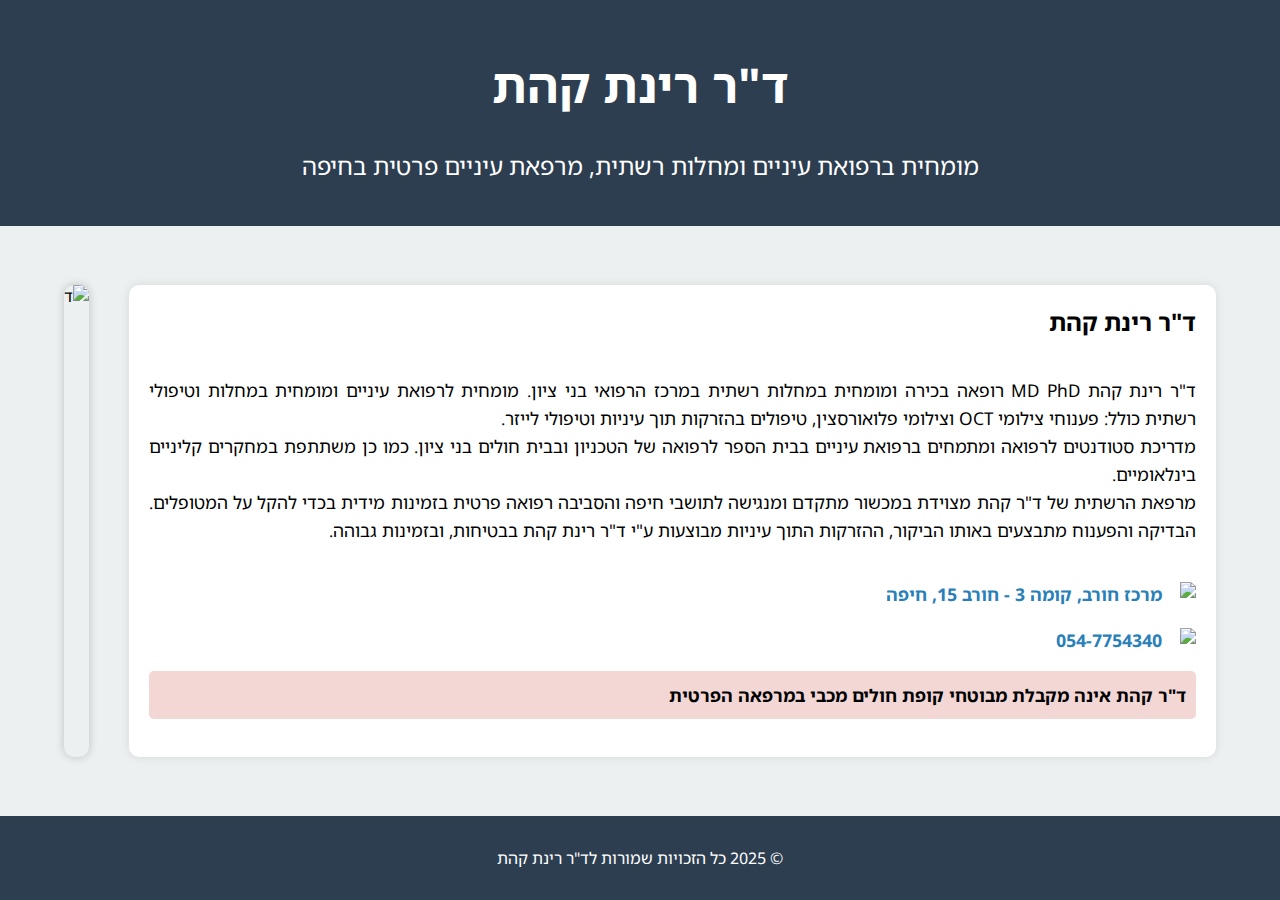
==== website.html @ 4b2c8ee8 "Add files via upload" ====
<!DOCTYPE html>
<html lang="he" dir="rtl">
<head>
  <meta charset="UTF-8">
  <meta name="viewport" content="width=device-width, initial-scale=1.0">
  <title>ד"ר רינת קהת - מומחית לרפואת עיניים</title>
  <!-- Importing Noto Sans Hebrew font -->
  <link href="https://fonts.googleapis.com/css2?family=Noto+Sans+Hebrew:wght@300;400;700&display=swap" rel="stylesheet">
  <link rel="stylesheet" href="style.css">
</head>
<body>
  <header>
    <div class="container">
      <h1>ד"ר רינת קהת</h1>
      <p>מומחית ברפואת עיניים ומחלות רשתית, מרפאת עיניים פרטית בחיפה</p>
    </div>
  </header>
  <main class="container">
    <div class="about-wrapper" id="about">
      <div class="side-image">
        <img src="C:\Users\gilad\Downloads\Rinat Kehat.png" alt="ד"ר רינת קהת בודקת מטופל">
      </div>
      <div class="white-box">
        <h2>ד"ר רינת קהת</h2>
        <p>
          ד"ר רינת קהת MD PhD רופאה בכירה ומומחית במחלות רשתית במרכז הרפואי בני ציון. מומחית לרפואת עיניים ומומחית במחלות וטיפולי רשתית כולל: פענוחי צילומי OCT וצילומי פלואורסצין, טיפולים בהזרקות תוך עיניות וטיפולי לייזר.<br>
          מדריכת סטודנטים לרפואה ומתמחים ברפואת עיניים בבית הספר לרפואה של הטכניון ובבית חולים בני ציון. כמו כן משתתפת במחקרים קליניים בינלאומיים​.<br>
          מרפאת הרשתית של ד"ר קהת מצוידת במכשור מתקדם ומנגישה לתושבי חיפה והסביבה רפואה פרטית בזמינות מידית בכדי להקל על המטופלים. הבדיקה והפענוח מתבצעים באותו הביקור, ההזרקות התוך עיניות מבוצעות ע"י ד"ר רינת קהת בבטיחות, ובזמינות גבוהה.
        </p>
        <div class="contact" id="contact">
          <p>
            <img src="file:///C:/Users/gilad/Downloads/address.png" alt="Address Logo" style="width: 24px; height: 24px; vertical-align: middle;"> 
            <a class="map-link" href="https://www.google.com/maps/search/?api=1&query=%D7%97%D7%95%D7%A8%D7%91+15,+%D7%97%D7%99%D7%A4%D7%94" target="_blank">
              מרכז חורב, קומה 3 - חורב 15, חיפה
            </a>
          </p>
          <p>
            <img src="file:///C:/Users/gilad/Downloads/telephone.png" alt="Phone Logo" style="width: 24px; height: 24px; vertical-align: middle;"> 
            <a class="phone-link" href="tel:0547754340">054-7754340</a>
          </p>
          <p class="note">
            ד"ר קהת אינה מקבלת מבוטחי קופת חולים מכבי במרפאה הפרטית
          </p>
        </div>
      </div>
    </div>
  </main>
  <footer>
    <div class="container">
      <p>&copy; 2025 כל הזכויות שמורות לד"ר רינת קהת</p>
    </div>
  </footer>
</body>
</html>
---- style.css ----
/* Applying Noto Sans Hebrew font */
body {
  font-family: 'Noto Sans Hebrew', sans-serif;
  background-color: #ecf0f1;
  margin: 0;
  padding: 0;
  direction: rtl;
  display: flex;
  flex-direction: column;
  align-items: center;
  min-height: 100vh;
}

/* Additional styles */
.container {
  width: 90%;
  max-width: 1200px;
  margin: auto;
}

header {
  background: #2c3e50;
  color: white;
  padding: 20px 0;
  font-size: 1.5em;
  text-align: center;
  width: 100%;
}

nav {
  background: #2980b9;
  padding: 10px 0;
  width: 100%;
}

nav ul {
  list-style: none;
  padding: 0;
  margin: 0;
  display: flex;
  justify-content: center;
}

nav ul li {
  margin: 0 15px;
}

nav ul li a {
  color: white;
  text-decoration: none;
  font-size: 1.1em;
}

.about-wrapper {
  display: flex;
  flex-direction: row-reverse; /* In RTL, this positions the image on the right */
  align-items: stretch; /* Stretch the items to equal height */
  justify-content: space-between;
  margin: 20px 0;
  width: 100%;
}

.white-box {
  background: white;
  border-radius: 10px;
  padding: 20px;
  box-shadow: 0 0 10px rgba(0,0,0,0.1);
  flex: 1;
  margin-left: 40px;
  display: flex;
  flex-direction: column;
}

.white-box h2 {
  margin-top: 0;
}

.white-box p {
  font-size: 1.1em;
  line-height: 1.6;
  text-align: justify;
}

.contact p {
  font-size: 1.1em;
  line-height: 1.6;
  text-align: right;
  display: flex;
  align-items: center;
}

.contact p img {
  margin-left: 10px;
}

.contact p a {
  font-weight: bold;
  color: #2980b9;
  text-decoration: none;
}

.contact p a:hover {
  text-decoration: underline;
}

.note {
  color: black;
  font-weight: bold;
  font-size: 1.1em;
  background-color: #f2d7d5;
  padding: 10px;
  border-radius: 5px;
  margin-top: 10px;
}

a.phone-link, a.map-link {
  color: #2980b9;
  text-decoration: none;
  font-weight: bold;
}

a.phone-link:hover, a.map-link:hover {
  text-decoration: underline;
}

.side-image {
  flex: 0 0 auto;
  display: flex;
  justify-content: center;
  align-items: center;
}

.side-image img {
  height: 100%;
  width: auto;
  border-radius: 10px;
  box-shadow: 0 0 10px rgba(0,0,0,0.2);
  object-fit: cover;
}

footer {
  background: #2c3e50;
  color: white;
  text-align: center;
  padding: 15px 0;
  font-size: 1em;
  width: 100%;
}

/* Responsive adjustments */
@media (max-width: 768px) {
  .about-wrapper {
    flex-direction: column;
    align-items: center;
  }
  .white-box {
    margin-left: 0;
    margin-bottom: 15px;
    width: 100%;
  }
  .side-image {
    width: 100%;
  }
  .side-image img {
    max-width: 100%;
  }
}
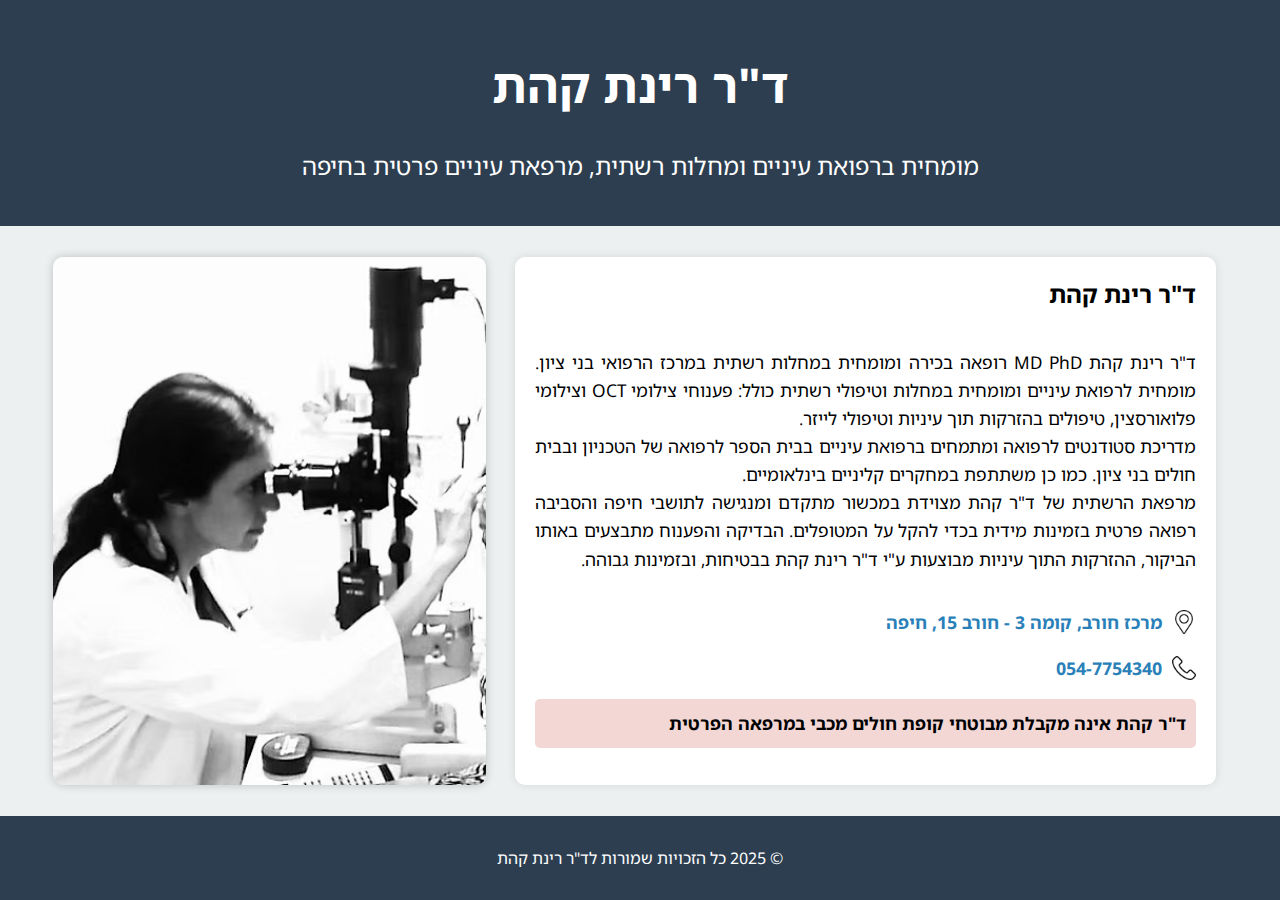
==== commit 0dd647ee: "Add files via upload" ====
--- a/website.html
+++ b/website.html
@@ -18,7 +18,7 @@
   <main class="container">
     <div class="about-wrapper" id="about">
       <div class="side-image">
-        <img src="C:\Users\gilad\Downloads\Rinat Kehat.png" alt="ד"ר רינת קהת בודקת מטופל">
+        <img src="Rinat Kehat.png" alt="ד"ר רינת קהת בודקת מטופל">
       </div>
       <div class="white-box">
         <h2>ד"ר רינת קהת</h2>
@@ -29,13 +29,13 @@
         </p>
         <div class="contact" id="contact">
           <p>
-            <img src="file:///C:/Users/gilad/Downloads/address.png" alt="Address Logo" style="width: 24px; height: 24px; vertical-align: middle;"> 
+            <img src="address.png" alt="Address Logo" style="width: 24px; height: 24px; vertical-align: middle;"> 
             <a class="map-link" href="https://www.google.com/maps/search/?api=1&query=%D7%97%D7%95%D7%A8%D7%91+15,+%D7%97%D7%99%D7%A4%D7%94" target="_blank">
               מרכז חורב, קומה 3 - חורב 15, חיפה
             </a>
           </p>
           <p>
-            <img src="file:///C:/Users/gilad/Downloads/telephone.png" alt="Phone Logo" style="width: 24px; height: 24px; vertical-align: middle;"> 
+            <img src="telephone.png" alt="Phone Logo" style="width: 24px; height: 24px; vertical-align: middle;"> 
             <a class="phone-link" href="tel:0547754340">054-7754340</a>
           </p>
           <p class="note">
